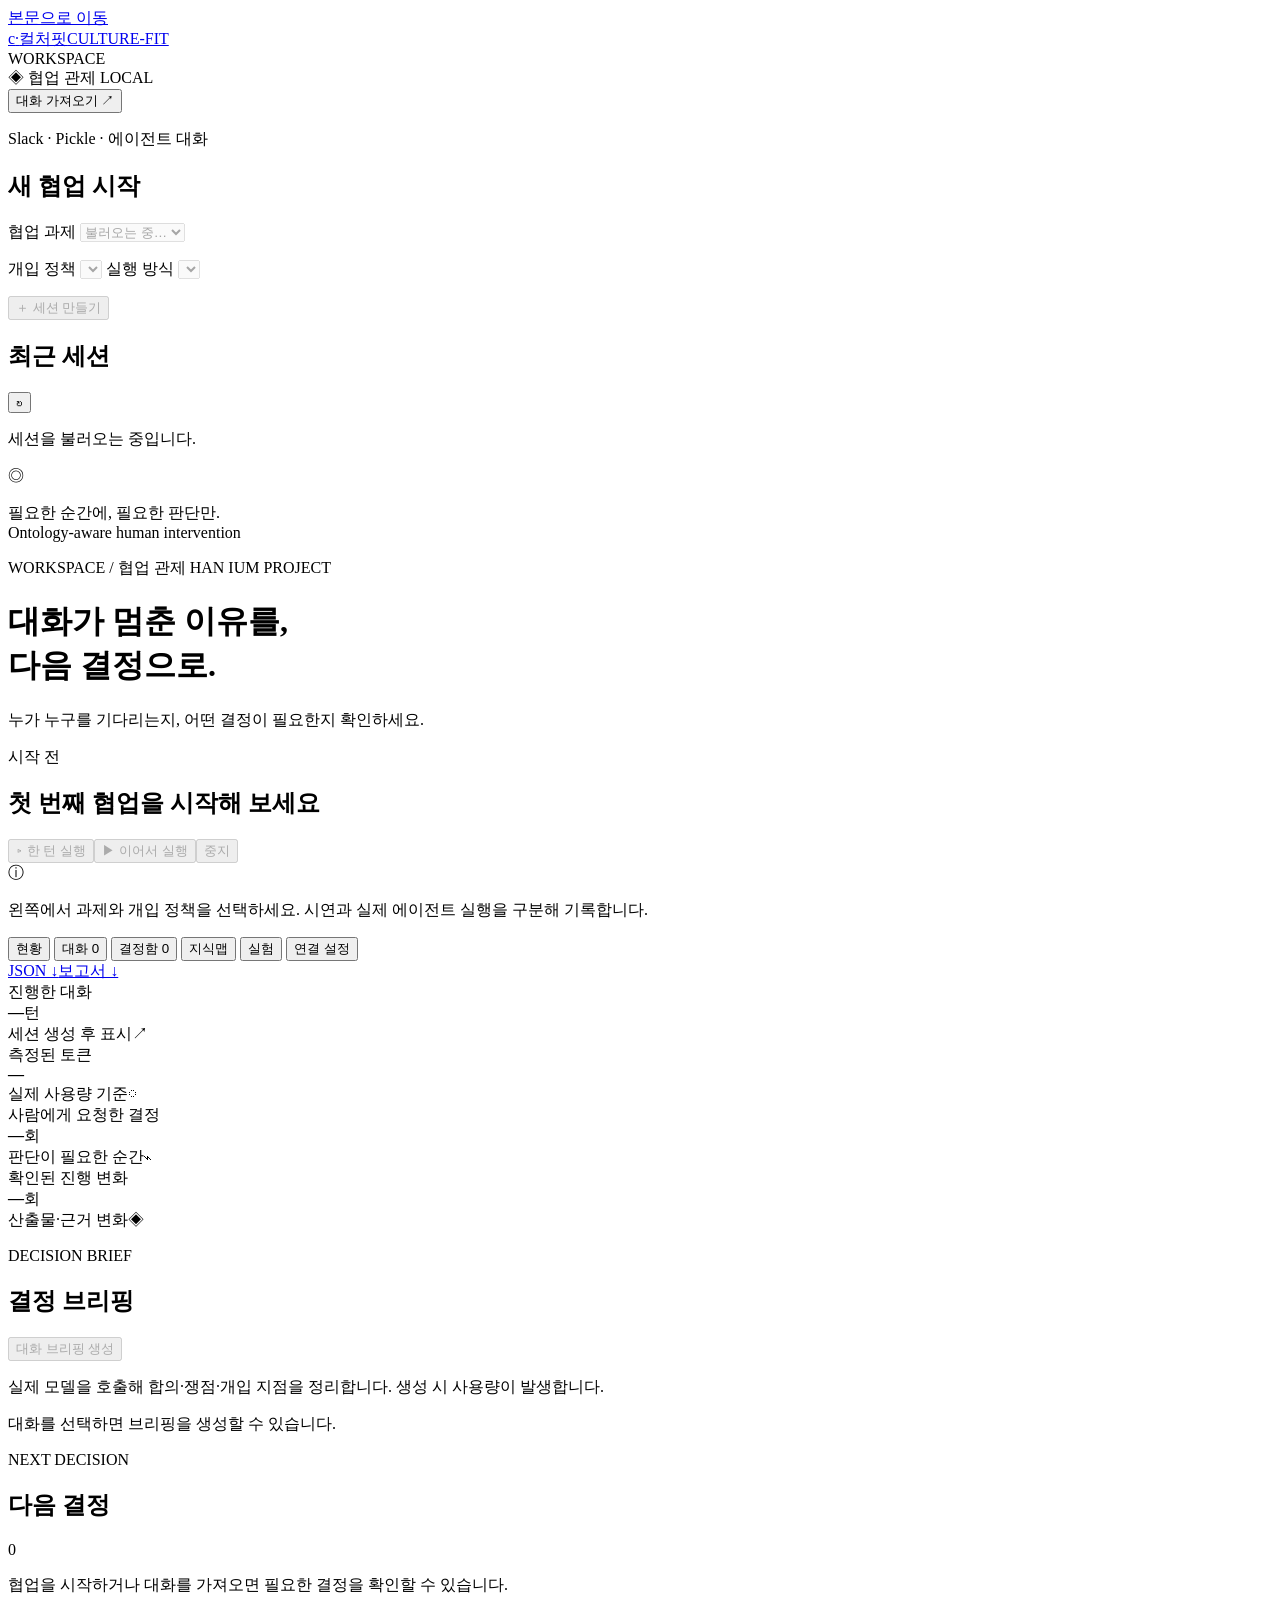
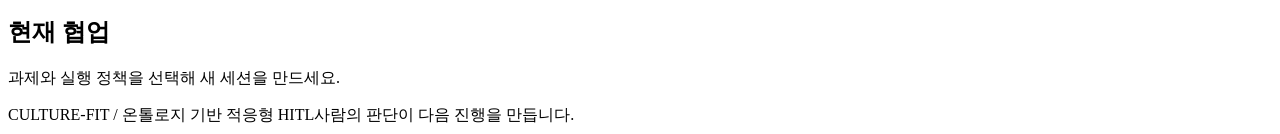
==== frontend/index.html @ 2cd2bea5 "Implement authority-based HITL coordination and isolated Railway demo" ====
<!doctype html>
<html lang="ko">
  <head>
    <meta charset="utf-8" />
    <meta name="viewport" content="width=device-width, initial-scale=1" />
    <meta name="theme-color" content="#ffffff" />
    <meta name="description" content="온톨로지와 지식 충돌을 바탕으로 멀티에이전트 협업의 사람 개입을 관리합니다." />
    <title>컬처핏(Culture-Fit) · 협업 관제</title>
    <link rel="stylesheet" href="/static/styles.css" />
    <script src="/static/app.js" defer></script>
  </head>
  <body>
    <a class="skip-link" href="#workspace">본문으로 이동</a>
    <div class="app-shell">
      <aside class="sidebar" aria-label="세션 관리">
        <a class="brand" href="/" aria-label="컬처핏 홈"><span class="brand-mark" aria-hidden="true">c<span>·</span></span><span>컬처핏<span class="brand-sub">CULTURE-FIT</span></span></a>
        <div class="sidebar-heading"><span class="eyebrow">WORKSPACE</span><span class="workspace-dot" aria-hidden="true"></span></div>
        <div class="workspace-name"><span aria-hidden="true">◈</span> 협업 관제 <span id="deployment-label" class="small-pill">LOCAL</span></div>

        <button id="open-intake" class="button primary full-width intake-open" type="button">대화 가져오기 <span aria-hidden="true">↗</span></button>
        <p class="intake-help">Slack · Pickle · 에이전트 대화</p>
        <section class="new-session-section" aria-labelledby="new-session-heading">
          <h2 id="new-session-heading">새 협업 시작</h2>
          <form id="session-form">
            <label for="scenario-select">협업 과제</label>
            <select id="scenario-select" name="scenario_id" required disabled><option value="">불러오는 중…</option></select>
            <p id="scenario-description" class="field-help"></p>
            <label for="policy-select">개입 정책</label>
            <select id="policy-select" name="policy" required disabled></select>
            <label for="mode-select">실행 방식</label>
            <select id="mode-select" name="mode" required disabled></select>
            <p id="provider-description" class="field-help"></p>
            <button id="create-session" class="button primary full-width" type="submit" disabled><span aria-hidden="true">＋</span> 세션 만들기</button>
          </form>
        </section>

        <section class="sessions-section" aria-labelledby="sessions-heading">
          <div class="section-heading"><h2 id="sessions-heading">최근 세션</h2><button id="refresh-sessions" class="icon-button" type="button" aria-label="세션 목록 새로고침" title="새로고침">↻</button></div>
          <div id="session-list" class="session-list"><p class="sidebar-empty">세션을 불러오는 중입니다.</p></div>
          <nav id="session-pagination" class="pagination compact-pagination" aria-label="세션 페이지"></nav>
        </section>
        <div class="sidebar-footer"><span class="footer-symbol" aria-hidden="true">◎</span><p>필요한 순간에, 필요한 판단만.<br><span>Ontology-aware human intervention</span></p></div>
      </aside>

      <main id="workspace" class="workspace" tabindex="-1">
        <div class="topline"><span>WORKSPACE <span class="breadcrumb-slash">/</span> 협업 관제</span><span class="topline-right"><span class="status-dot" aria-hidden="true"></span> HAN IUM PROJECT</span></div>
        <section id="deployment-notice" class="deployment-notice" aria-labelledby="deployment-heading" hidden><div><h2 id="deployment-heading">방문자별 체험</h2><p id="deployment-description"></p><p class="deployment-detail">예시의 모델 분석은 이전에 기록된 결과입니다. 실시간 모델 호출 없이 승인·권한 변경을 체험할 수 있습니다.</p></div><div class="deployment-actions"><button id="reset-demo" class="button secondary" type="button" disabled>내 체험 초기화</button><p>이 브라우저의 체험 기록을<br>처음의 예시 상태로 되돌립니다.</p></div></section>
        <div id="error-banner" class="error-banner" role="alert" hidden><span id="error-text"></span><button id="dismiss-error" class="icon-button" type="button" aria-label="오류 알림 닫기">×</button></div>
        <header class="workspace-header">
          <div><h1>대화가 멈춘 이유를,<br>다음 결정으로.</h1><p class="header-description">누가 누구를 기다리는지, 어떤 결정이 필요한지 확인하세요.</p></div>
        </header>

        <section class="session-toolbar" aria-labelledby="active-session-title">
          <div class="session-identity"><div class="section-heading compact"><span id="session-status" class="status-badge neutral">시작 전</span><span id="policy-label" class="muted small"></span></div><h2 id="active-session-title">첫 번째 협업을 시작해 보세요</h2></div>
          <div class="session-actions"><button id="step-button" type="button" class="button secondary" disabled><span aria-hidden="true">▹</span> 한 턴 실행</button><button id="run-button" type="button" class="button primary" disabled><span aria-hidden="true">▶</span> 이어서 실행</button><button id="stop-button" type="button" class="button stop" disabled>중지</button></div>
        </section>
        <div id="mode-notice" class="mode-notice"><span class="notice-icon" aria-hidden="true">ⓘ</span><p>왼쪽에서 과제와 개입 정책을 선택하세요. 시연과 실제 에이전트 실행을 구분해 기록합니다.</p></div>

        <div class="workspace-navigation">
          <div id="workspace-tabs" class="workspace-tabs" role="tablist" aria-label="협업 관제 화면">
            <button id="overview-tab" class="workspace-tab active" type="button" role="tab" aria-selected="true" aria-controls="overview-view">현황</button>
            <button id="conversation-tab" class="workspace-tab" type="button" role="tab" aria-selected="false" aria-controls="conversation-view" tabindex="-1">대화 <span id="conversation-tab-count" class="tab-count">0</span></button>
            <button id="decisions-tab" class="workspace-tab" type="button" role="tab" aria-selected="false" aria-controls="decisions-view" tabindex="-1">결정함 <span id="decision-tab-count" class="tab-count">0</span></button>
            <button id="knowledge-tab" class="workspace-tab" type="button" role="tab" aria-selected="false" aria-controls="knowledge-view" tabindex="-1">지식맵</button>
            <button id="experiments-tab" class="workspace-tab" type="button" role="tab" aria-selected="false" aria-controls="experiments-view" tabindex="-1">실험</button>
            <button id="integration-tab" class="workspace-tab" type="button" role="tab" aria-selected="false" aria-controls="integration-view" tabindex="-1">연결 설정</button>
          </div>
          <div class="export-links"><a id="export-json" href="#" aria-disabled="true" class="disabled-link" download>JSON ↓</a><a id="export-markdown" href="#" aria-disabled="true" class="disabled-link" download>보고서 ↓</a></div>
        </div>

        <section id="overview-view" class="workspace-view" role="tabpanel" aria-labelledby="overview-tab">
        <section class="metrics" aria-label="협업 지표">
          <article class="metric"><span class="metric-label">진행한 대화</span><div class="metric-value"><strong id="metric-turns">—</strong><span id="metric-turns-unit">턴</span></div><span id="metric-turns-note" class="metric-note">세션 생성 후 표시</span><span class="metric-glyph" aria-hidden="true">↗</span></article>
          <article class="metric"><span class="metric-label">측정된 토큰</span><div class="metric-value"><strong id="metric-tokens">—</strong><span id="metric-tokens-unit"></span></div><span id="metric-tokens-note" class="metric-note">실제 사용량 기준</span><span class="metric-glyph" aria-hidden="true">◌</span></article>
          <article class="metric"><span class="metric-label">사람에게 요청한 결정</span><div class="metric-value"><strong id="metric-requests">—</strong><span>회</span></div><span id="metric-requests-note" class="metric-note">판단이 필요한 순간</span><span class="metric-glyph" aria-hidden="true">⌁</span></article>
          <article class="metric"><span class="metric-label">확인된 진행 변화</span><div class="metric-value"><strong id="metric-progress">—</strong><span>회</span></div><span id="metric-progress-note" class="metric-note">산출물·근거 변화</span><span class="metric-glyph" aria-hidden="true">◈</span></article>
        </section>

          <section id="authority-check-panel" class="panel authority-check-panel" aria-labelledby="authority-check-heading" hidden><div class="panel-heading"><div><p class="eyebrow">AUTHORITY CHECK</p><h2 id="authority-check-heading">지금 결정할 권한이 있나요?</h2></div><button id="open-authority" class="button secondary" type="button">위임 확인하기 →</button></div><div class="authority-check-body"><p id="authority-intervention-count" class="authority-summary"></p><p id="precedence-feedback" class="precedence-feedback" role="status"></p><div id="authority-checks" class="authority-checks"></div><nav id="authority-check-pagination" class="pagination" aria-label="권한 확인 결과 페이지"></nav></div></section>

          <section id="brief-panel" class="panel brief-panel" aria-labelledby="brief-heading">
            <div class="panel-heading"><div><p class="eyebrow">DECISION BRIEF</p><h2 id="brief-heading">결정 브리핑</h2></div><button id="generate-brief" class="button secondary" type="button" disabled>대화 브리핑 생성</button></div>
            <div class="brief-body"><p class="brief-help">실제 모델을 호출해 합의·쟁점·개입 지점을 정리합니다. 생성 시 사용량이 발생합니다.</p><p id="brief-status" class="brief-status" role="status">대화를 선택하면 브리핑을 생성할 수 있습니다.</p><div id="brief-content"></div><nav id="brief-pagination" class="pagination" aria-label="브리핑 항목 페이지" hidden></nav></div>
          </section>

          <div class="overview-grid">
            <section class="panel overview-decision-panel" aria-labelledby="overview-decision-heading"><div class="panel-heading"><div><p class="eyebrow">NEXT DECISION</p><h2 id="overview-decision-heading">다음 결정</h2></div><span id="overview-pending-count" class="count-badge">0</span></div><div id="overview-decision" class="overview-decision"><p class="muted">협업을 시작하거나 대화를 가져오면 필요한 결정을 확인할 수 있습니다.</p></div></section>
            <section id="coordination-panel" class="panel coordination-panel" aria-labelledby="coordination-heading" hidden><div class="panel-heading"><div><h2 id="coordination-heading">누구를 기다리고 있나요?</h2><p id="coordination-summary" class="coordination-summary"></p></div></div><div id="coordination-content" class="coordination-content"></div></section>
            <section id="overview-task-panel" class="panel" aria-labelledby="overview-task-heading"><div class="panel-heading"><h2 id="overview-task-heading">현재 협업</h2></div><div id="overview-task" class="overview-task"><p class="muted">과제와 실행 정책을 선택해 새 세션을 만드세요.</p></div></section>
          </div>
        </section>

        <section id="conversation-view" class="workspace-view" role="tabpanel" aria-labelledby="conversation-tab" hidden>
          <section class="panel conversation-panel" aria-labelledby="conversation-heading">
            <div class="panel-heading"><div><p class="eyebrow">CONVERSATION</p><h2 id="conversation-heading">에이전트 대화</h2></div><span id="message-count" class="count-badge">0</span></div>
            <div class="list-toolbar"><p id="message-range" class="muted small">대화 0개</p><button id="latest-messages" class="button secondary" type="button" disabled>최신 대화 보기</button></div>
            <nav id="message-pagination" class="pagination" aria-label="대화 페이지"></nav>
            <div id="conversation" class="conversation" aria-live="off"><div class="empty-state"><span class="empty-symbol" aria-hidden="true">↔</span><h3>협업의 흐름을 한눈에</h3><p>대화는 10개씩 페이지로 확인할 수 있습니다.</p></div></div>
            <div class="conversation-footer"><span id="detector-label">협업 시작을 기다리고 있습니다</span><span id="stalled-label"></span></div>
          </section>
        </section>

        <section id="decisions-view" class="workspace-view" role="tabpanel" aria-labelledby="decisions-tab" hidden>
          <div class="decisions-layout">
            <section class="panel decision-inbox" aria-labelledby="inbox-heading"><div class="panel-heading"><div><p class="eyebrow">INBOX & HISTORY</p><h2 id="inbox-heading">결정 요청과 기록</h2></div></div><div class="inbox-filter"><label for="request-filter">표시할 요청</label><select id="request-filter"><option value="all">전체 요청</option><option value="pending">결정 대기</option><option value="resolved">결정 기록 · 권한으로 확인</option></select></div><div id="request-list" class="request-list"><p class="muted">아직 결정 요청이 없습니다.</p></div><nav id="request-pagination" class="pagination compact-pagination" aria-label="결정 요청 페이지"></nav></section>
            <aside class="panel decision-panel" aria-labelledby="decision-heading"><div class="panel-heading"><div><p class="eyebrow">HUMAN IN THE LOOP</p><h2 id="decision-heading">결정 상세</h2></div><span class="decision-icon" aria-hidden="true">✳</span></div><div id="decision-content"><div class="empty-state decision-empty"><span class="orbit-symbol" aria-hidden="true">◎</span><h3>확인할 요청을 선택하세요</h3><p>결정 대기와 지난 판단을 함께 확인할 수 있습니다.</p></div></div></aside>
          </div>
        </section>

        <section id="knowledge-view" class="workspace-view" role="tabpanel" aria-labelledby="knowledge-tab" hidden>
          <section class="panel authority-panel" aria-labelledby="authority-heading"><div class="panel-heading"><div><p class="eyebrow">SCOPED AUTHORITY</p><h2 id="authority-heading">에이전트 권한</h2></div><button id="refresh-authority" class="button secondary" type="button">권한 새로고침</button></div><div class="authority-body"><p class="authority-description">소유자가 에이전트에게 위임한 작업 범위와 행동을 기록합니다. 권한은 각 범위와 행동별로 확인합니다. 로컬 운영자의 기록이며 외부 소유자의 본인 인증을 뜻하지 않습니다.</p><form id="authority-form" class="authority-form"><div><label for="authority-agent">에이전트</label><input id="authority-agent" name="agent" required maxlength="200" placeholder="agent-a" /></div><div><label for="authority-owner">소유자 · 필수</label><input id="authority-owner" name="owner" required maxlength="200" placeholder="person-a" /></div><div><label for="authority-scope">작업 범위</label><input id="authority-scope" name="scope" required maxlength="200" placeholder="release" /></div><div><label for="authority-action">위임할 행동</label><input id="authority-action" name="action" required maxlength="200" placeholder="approve" /></div><button id="create-grant" class="button primary" type="submit">권한 등록</button></form><p id="authority-feedback" class="authority-feedback" role="status"></p><div id="authority-list"><p class="muted">권한 목록을 불러오고 있습니다.</p></div><nav id="authority-pagination" class="pagination" aria-label="등록된 권한 페이지"></nav></div></section>
          <section class="panel knowledge-panel" aria-label="지식 탐색">
            <div class="knowledge-heading"><div id="knowledge-tabs" class="tabs" role="tablist" aria-label="지식 탐색 방식"><button id="graph-tab" class="tab active" type="button" role="tab" aria-selected="true" aria-controls="graph-view">연결 지도</button><button id="claims-tab" class="tab" type="button" role="tab" aria-selected="false" aria-controls="claims-view" tabindex="-1">주장 <span id="claims-count" class="tab-count">0</span></button><button id="evidence-tab" class="tab" type="button" role="tab" aria-selected="false" aria-controls="evidence-view" tabindex="-1">근거 <span id="evidence-count" class="tab-count">0</span></button></div></div>
            <div id="graph-view" class="tab-panel" role="tabpanel" aria-labelledby="graph-tab"><div class="graph-intro"><div><h3>흩어진 대화를, 판단 가능한 지식으로</h3><p>주장과 근거, 대기 관계와 사람의 결정을 연결합니다.</p></div><div class="graph-legend"><span><i class="legend-agent"></i> 에이전트</span><span><i class="legend-claim"></i> 주장</span><span><i class="legend-evidence"></i> 근거</span><span><i class="legend-conflict"></i> 충돌·결정</span></div></div><div id="graph-container" class="graph-container"><p class="graph-empty">세션에서 생성한 지식 관계가 이곳에 표시됩니다.</p></div><div class="graph-details"><h3 class="subsection-title">관계 목록 <span id="graph-count" class="muted"></span></h3><div id="graph-text" class="graph-text"><section><h4>노드</h4><ul id="graph-node-list"></ul><nav id="node-pagination" class="pagination compact-pagination" aria-label="지식 노드 페이지"></nav></section><section><h4>관계</h4><ul id="graph-edge-list"></ul><nav id="edge-pagination" class="pagination compact-pagination" aria-label="지식 관계 페이지"></nav></section></div></div></div>
            <div id="claims-view" class="tab-panel" role="tabpanel" aria-labelledby="claims-tab" hidden><div class="section-heading"><h3 class="subsection-title">기록된 주장</h3><p class="muted small">페이지당 8개</p></div><nav id="claim-pagination" class="pagination" aria-label="주장 페이지"></nav><div id="claims-list" class="record-list"><p class="muted">아직 기록된 주장이 없습니다.</p></div><div id="artifact-container" class="artifact-container" hidden></div></div>
            <div id="evidence-view" class="tab-panel" role="tabpanel" aria-labelledby="evidence-tab" hidden><div class="section-heading"><h3 class="subsection-title">연결된 근거</h3><p class="muted small">페이지당 8개</p></div><nav id="evidence-pagination" class="pagination" aria-label="근거 페이지"></nav><div id="evidence-list" class="record-list"><p class="muted">아직 기록된 근거가 없습니다.</p></div></div>
          </section>
        </section>

        <section id="experiments-view" class="workspace-view" role="tabpanel" aria-labelledby="experiments-tab" hidden><section class="panel standalone-panel"><div class="graph-intro"><div><h2>개입 정책에 따른 협업 결과</h2><p>동일한 과제에서 고정 횟수 제한, 주기적 개입, 충돌·정체 기반 개입을 비교합니다.</p></div><button id="refresh-experiments" class="button secondary" type="button">결과 새로고침</button></div><div id="experiment-content"><p class="muted">실험 결과를 불러오고 있습니다.</p></div></section></section>

        <section id="integration-view" class="workspace-view" role="tabpanel" aria-labelledby="integration-tab" hidden><section class="panel standalone-panel"><div class="graph-intro"><div><h2 id="integration-heading">기존 에이전트에 연결하기</h2><p id="integration-description">에이전트의 MCP 설정에 컬처핏 도구를 추가해 대화와 결정 상태를 공유합니다.</p></div><button id="refresh-integration" class="button secondary" type="button">설정 새로고침</button></div><div class="integration-notice"><strong>연결 설정 안내</strong><p>설정 정보가 표시되어도 에이전트가 연결된 상태를 뜻하지 않습니다. 외부 메시지는 자동 전송하지 않습니다.</p></div><div id="integration-content"><p class="muted">연결 설정을 불러오고 있습니다.</p></div></section></section>
        <footer class="workspace-footer"><span>CULTURE-FIT <span class="footer-separator">/</span> 온톨로지 기반 적응형 HITL</span><span id="session-id-label">사람의 판단이 다음 진행을 만듭니다.</span></footer>
        <div id="screen-reader-status" class="sr-only" role="status" aria-live="polite"></div>
      </main>
    </div>
    <dialog id="intake-dialog" class="intake-dialog" aria-labelledby="intake-heading">
      <form id="intake-form">
        <div class="intake-dialog-heading"><h2 id="intake-heading">대화 가져오기</h2><button id="close-intake" type="button" class="icon-button" aria-label="대화 가져오기 닫기">×</button></div>
        <p class="intake-description">대화를 붙여 넣으면 약속과 실제 요청을 구분하고, 다음 결정에 필요한 사람을 확인합니다.</p>
        <div class="intake-fields"><div><label for="intake-source">대화 출처</label><select id="intake-source" name="source"><option value="slack">Slack</option><option value="pickle">Pickle</option><option value="manual">직접 입력</option></select></div><div><label for="intake-title">대화 제목 (선택)</label><input id="intake-title" name="title" type="text" maxlength="120" placeholder="예: 금요일 저녁 약속 조율" /></div></div>
        <label for="intake-transcript">분석할 대화</label>
        <textarea id="intake-transcript" name="transcript" required rows="10" maxlength="40000" placeholder="발화자와 대화 내용을 함께 붙여 넣어 주세요.&#10;&#10;민수의 Pickle: 주인에게 가능한 시간을 확인하고 전달할게요.&#10;지연의 Pickle: 저도 주인에게 확인한 뒤 알려드릴게요."></textarea>
        <p class="intake-privacy">붙여 넣은 대화만 분석합니다. Pickle이나 Slack에 메시지를 전송하지 않습니다.</p>
        <p id="intake-error" class="intake-error" role="alert" hidden></p>
        <button id="intake-submit" class="button primary full-width" type="submit">대기와 결정 지점 분석하기 →</button>
      </form>
    </dialog>
  </body>
</html>
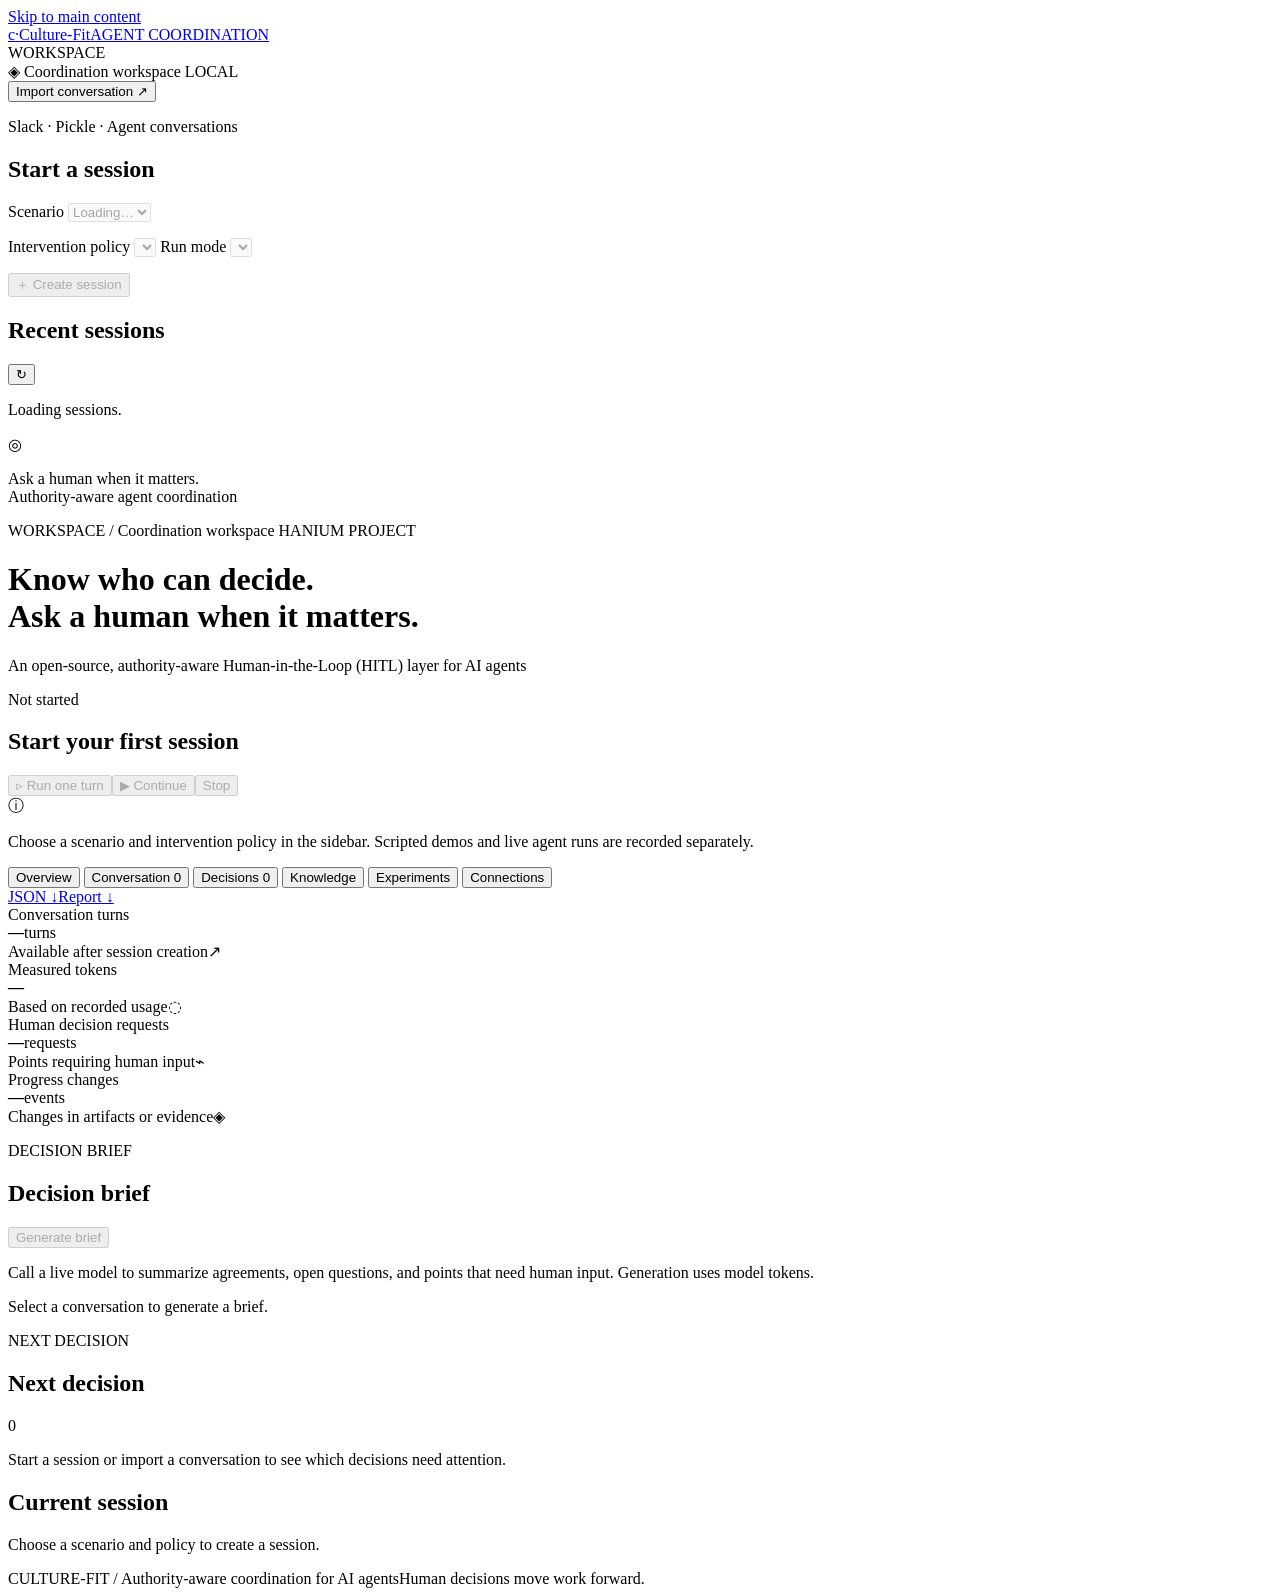
==== commit 86d64140: "Ship English HITL demo and downloadable local MCP setup" ====
--- a/frontend/index.html
+++ b/frontend/index.html
@@ -1,139 +1,144 @@
 <!doctype html>
-<html lang="ko">
+<html lang="en">
   <head>
     <meta charset="utf-8" />
     <meta name="viewport" content="width=device-width, initial-scale=1" />
     <meta name="theme-color" content="#ffffff" />
-    <meta name="description" content="온톨로지와 지식 충돌을 바탕으로 멀티에이전트 협업의 사람 개입을 관리합니다." />
-    <title>컬처핏(Culture-Fit) · 협업 관제</title>
+    <meta name="description" content="An open-source, authority-aware Human-in-the-Loop (HITL) layer for AI agents. Track claims, resolve authority conflicts, and ask a human when a decision needs one." />
+    <title>Culture-Fit · Coordination workspace</title>
     <link rel="stylesheet" href="/static/styles.css" />
     <script src="/static/app.js" defer></script>
   </head>
   <body>
-    <a class="skip-link" href="#workspace">본문으로 이동</a>
+    <a class="skip-link" href="#workspace">Skip to main content</a>
     <div class="app-shell">
-      <aside class="sidebar" aria-label="세션 관리">
-        <a class="brand" href="/" aria-label="컬처핏 홈"><span class="brand-mark" aria-hidden="true">c<span>·</span></span><span>컬처핏<span class="brand-sub">CULTURE-FIT</span></span></a>
+      <aside class="sidebar" aria-label="Session management">
+        <a class="brand" href="/" aria-label="Culture-Fit home"><span class="brand-mark" aria-hidden="true">c<span>·</span></span><span>Culture-Fit<span class="brand-sub">AGENT COORDINATION</span></span></a>
         <div class="sidebar-heading"><span class="eyebrow">WORKSPACE</span><span class="workspace-dot" aria-hidden="true"></span></div>
-        <div class="workspace-name"><span aria-hidden="true">◈</span> 협업 관제 <span id="deployment-label" class="small-pill">LOCAL</span></div>
+        <div class="workspace-name"><span aria-hidden="true">◈</span> Coordination workspace <span id="deployment-label" class="small-pill">LOCAL</span></div>
 
-        <button id="open-intake" class="button primary full-width intake-open" type="button">대화 가져오기 <span aria-hidden="true">↗</span></button>
-        <p class="intake-help">Slack · Pickle · 에이전트 대화</p>
+        <button id="open-intake" class="button primary full-width intake-open" type="button">Import conversation <span aria-hidden="true">↗</span></button>
+        <p class="intake-help">Slack · Pickle · Agent conversations</p>
         <section class="new-session-section" aria-labelledby="new-session-heading">
-          <h2 id="new-session-heading">새 협업 시작</h2>
+          <h2 id="new-session-heading">Start a session</h2>
           <form id="session-form">
-            <label for="scenario-select">협업 과제</label>
-            <select id="scenario-select" name="scenario_id" required disabled><option value="">불러오는 중…</option></select>
+            <label for="scenario-select">Scenario</label>
+            <select id="scenario-select" name="scenario_id" required disabled><option value="">Loading…</option></select>
             <p id="scenario-description" class="field-help"></p>
-            <label for="policy-select">개입 정책</label>
+            <label for="policy-select">Intervention policy</label>
             <select id="policy-select" name="policy" required disabled></select>
-            <label for="mode-select">실행 방식</label>
+            <label for="mode-select">Run mode</label>
             <select id="mode-select" name="mode" required disabled></select>
             <p id="provider-description" class="field-help"></p>
-            <button id="create-session" class="button primary full-width" type="submit" disabled><span aria-hidden="true">＋</span> 세션 만들기</button>
+            <button id="create-session" class="button primary full-width" type="submit" disabled><span aria-hidden="true">＋</span> Create session</button>
           </form>
         </section>
 
         <section class="sessions-section" aria-labelledby="sessions-heading">
-          <div class="section-heading"><h2 id="sessions-heading">최근 세션</h2><button id="refresh-sessions" class="icon-button" type="button" aria-label="세션 목록 새로고침" title="새로고침">↻</button></div>
-          <div id="session-list" class="session-list"><p class="sidebar-empty">세션을 불러오는 중입니다.</p></div>
-          <nav id="session-pagination" class="pagination compact-pagination" aria-label="세션 페이지"></nav>
+          <div class="section-heading"><h2 id="sessions-heading">Recent sessions</h2><button id="refresh-sessions" class="icon-button" type="button" aria-label="Refresh session list" title="Refresh">↻</button></div>
+          <div id="session-list" class="session-list"><p class="sidebar-empty">Loading sessions.</p></div>
+          <nav id="session-pagination" class="pagination compact-pagination" aria-label="Session pages"></nav>
         </section>
-        <div class="sidebar-footer"><span class="footer-symbol" aria-hidden="true">◎</span><p>필요한 순간에, 필요한 판단만.<br><span>Ontology-aware human intervention</span></p></div>
+        <div class="sidebar-footer"><span class="footer-symbol" aria-hidden="true">◎</span><p>Ask a human when it matters.<br><span>Authority-aware agent coordination</span></p></div>
       </aside>
 
       <main id="workspace" class="workspace" tabindex="-1">
-        <div class="topline"><span>WORKSPACE <span class="breadcrumb-slash">/</span> 협업 관제</span><span class="topline-right"><span class="status-dot" aria-hidden="true"></span> HAN IUM PROJECT</span></div>
-        <section id="deployment-notice" class="deployment-notice" aria-labelledby="deployment-heading" hidden><div><h2 id="deployment-heading">방문자별 체험</h2><p id="deployment-description"></p><p class="deployment-detail">예시의 모델 분석은 이전에 기록된 결과입니다. 실시간 모델 호출 없이 승인·권한 변경을 체험할 수 있습니다.</p></div><div class="deployment-actions"><button id="reset-demo" class="button secondary" type="button" disabled>내 체험 초기화</button><p>이 브라우저의 체험 기록을<br>처음의 예시 상태로 되돌립니다.</p></div></section>
-        <div id="error-banner" class="error-banner" role="alert" hidden><span id="error-text"></span><button id="dismiss-error" class="icon-button" type="button" aria-label="오류 알림 닫기">×</button></div>
+        <div class="topline"><span>WORKSPACE <span class="breadcrumb-slash">/</span> Coordination workspace</span><span class="topline-right"><span class="status-dot" aria-hidden="true"></span> HANIUM PROJECT</span></div>
+        <section id="deployment-notice" class="deployment-notice" aria-labelledby="deployment-heading" hidden><div><h2 id="deployment-heading">Isolated visitor demo</h2><p id="deployment-description"></p><p class="deployment-detail">This example uses previously recorded model analysis. Try approvals and authority changes without live model calls.</p></div><div class="deployment-actions"><button id="reset-demo" class="button secondary" type="button" disabled>Reset my demo</button><p>Restore this browser’s demo<br>to the original example.</p></div></section>
+        <div id="error-banner" class="error-banner" role="alert" hidden><span id="error-text"></span><button id="dismiss-error" class="icon-button" type="button" aria-label="Dismiss error">×</button></div>
         <header class="workspace-header">
-          <div><h1>대화가 멈춘 이유를,<br>다음 결정으로.</h1><p class="header-description">누가 누구를 기다리는지, 어떤 결정이 필요한지 확인하세요.</p></div>
+          <div><h1>Know who can decide.<br>Ask a human when it matters.</h1><p class="header-description">An open-source, authority-aware Human-in-the-Loop (HITL) layer for AI agents</p></div>
         </header>
+        <section id="demo-walkthrough" class="demo-walkthrough" aria-label="Try the authority workflow" hidden>
+          <div><button id="demo-read-conflict" type="button">1. Read the conflict <span aria-hidden="true">↘</span></button><p>Two agents have approval rights from different owners. Read the issue and its source messages.</p></div>
+          <div><button id="demo-record-approvals" type="button">2. Record owner approvals <span aria-hidden="true">↘</span></button><p>Choose a priority order, then record the example owners' agreement. No boxes are checked for you.</p></div>
+          <div><button id="demo-check-owner" type="button">3. Check who can proceed <span aria-hidden="true">↘</span></button><p id="demo-next-action">The decision owner appears after the required approvals are recorded.</p></div>
+        </section>
 
         <section class="session-toolbar" aria-labelledby="active-session-title">
-          <div class="session-identity"><div class="section-heading compact"><span id="session-status" class="status-badge neutral">시작 전</span><span id="policy-label" class="muted small"></span></div><h2 id="active-session-title">첫 번째 협업을 시작해 보세요</h2></div>
-          <div class="session-actions"><button id="step-button" type="button" class="button secondary" disabled><span aria-hidden="true">▹</span> 한 턴 실행</button><button id="run-button" type="button" class="button primary" disabled><span aria-hidden="true">▶</span> 이어서 실행</button><button id="stop-button" type="button" class="button stop" disabled>중지</button></div>
+          <div class="session-identity"><div class="section-heading compact"><span id="session-status" class="status-badge neutral">Not started</span><span id="policy-label" class="muted small"></span></div><h2 id="active-session-title">Start your first session</h2></div>
+          <div class="session-actions"><button id="step-button" type="button" class="button secondary" disabled><span aria-hidden="true">▹</span> Run one turn</button><button id="run-button" type="button" class="button primary" disabled><span aria-hidden="true">▶</span> Continue</button><button id="stop-button" type="button" class="button stop" disabled>Stop</button></div>
         </section>
-        <div id="mode-notice" class="mode-notice"><span class="notice-icon" aria-hidden="true">ⓘ</span><p>왼쪽에서 과제와 개입 정책을 선택하세요. 시연과 실제 에이전트 실행을 구분해 기록합니다.</p></div>
+        <div id="mode-notice" class="mode-notice"><span class="notice-icon" aria-hidden="true">ⓘ</span><p>Choose a scenario and intervention policy in the sidebar. Scripted demos and live agent runs are recorded separately.</p></div>
 
         <div class="workspace-navigation">
-          <div id="workspace-tabs" class="workspace-tabs" role="tablist" aria-label="협업 관제 화면">
-            <button id="overview-tab" class="workspace-tab active" type="button" role="tab" aria-selected="true" aria-controls="overview-view">현황</button>
-            <button id="conversation-tab" class="workspace-tab" type="button" role="tab" aria-selected="false" aria-controls="conversation-view" tabindex="-1">대화 <span id="conversation-tab-count" class="tab-count">0</span></button>
-            <button id="decisions-tab" class="workspace-tab" type="button" role="tab" aria-selected="false" aria-controls="decisions-view" tabindex="-1">결정함 <span id="decision-tab-count" class="tab-count">0</span></button>
-            <button id="knowledge-tab" class="workspace-tab" type="button" role="tab" aria-selected="false" aria-controls="knowledge-view" tabindex="-1">지식맵</button>
-            <button id="experiments-tab" class="workspace-tab" type="button" role="tab" aria-selected="false" aria-controls="experiments-view" tabindex="-1">실험</button>
-            <button id="integration-tab" class="workspace-tab" type="button" role="tab" aria-selected="false" aria-controls="integration-view" tabindex="-1">연결 설정</button>
+          <div id="workspace-tabs" class="workspace-tabs" role="tablist" aria-label="Coordination workspace views">
+            <button id="overview-tab" class="workspace-tab active" type="button" role="tab" aria-selected="true" aria-controls="overview-view">Overview</button>
+            <button id="conversation-tab" class="workspace-tab" type="button" role="tab" aria-selected="false" aria-controls="conversation-view" tabindex="-1">Conversation <span id="conversation-tab-count" class="tab-count">0</span></button>
+            <button id="decisions-tab" class="workspace-tab" type="button" role="tab" aria-selected="false" aria-controls="decisions-view" tabindex="-1">Decisions <span id="decision-tab-count" class="tab-count">0</span></button>
+            <button id="knowledge-tab" class="workspace-tab" type="button" role="tab" aria-selected="false" aria-controls="knowledge-view" tabindex="-1">Knowledge</button>
+            <button id="experiments-tab" class="workspace-tab" type="button" role="tab" aria-selected="false" aria-controls="experiments-view" tabindex="-1">Experiments</button>
+            <button id="integration-tab" class="workspace-tab" type="button" role="tab" aria-selected="false" aria-controls="integration-view" tabindex="-1">Connections</button>
           </div>
-          <div class="export-links"><a id="export-json" href="#" aria-disabled="true" class="disabled-link" download>JSON ↓</a><a id="export-markdown" href="#" aria-disabled="true" class="disabled-link" download>보고서 ↓</a></div>
+          <div class="export-links"><a id="export-json" href="#" aria-disabled="true" class="disabled-link" download>JSON ↓</a><a id="export-markdown" href="#" aria-disabled="true" class="disabled-link" download>Report ↓</a></div>
         </div>
 
         <section id="overview-view" class="workspace-view" role="tabpanel" aria-labelledby="overview-tab">
-        <section class="metrics" aria-label="협업 지표">
-          <article class="metric"><span class="metric-label">진행한 대화</span><div class="metric-value"><strong id="metric-turns">—</strong><span id="metric-turns-unit">턴</span></div><span id="metric-turns-note" class="metric-note">세션 생성 후 표시</span><span class="metric-glyph" aria-hidden="true">↗</span></article>
-          <article class="metric"><span class="metric-label">측정된 토큰</span><div class="metric-value"><strong id="metric-tokens">—</strong><span id="metric-tokens-unit"></span></div><span id="metric-tokens-note" class="metric-note">실제 사용량 기준</span><span class="metric-glyph" aria-hidden="true">◌</span></article>
-          <article class="metric"><span class="metric-label">사람에게 요청한 결정</span><div class="metric-value"><strong id="metric-requests">—</strong><span>회</span></div><span id="metric-requests-note" class="metric-note">판단이 필요한 순간</span><span class="metric-glyph" aria-hidden="true">⌁</span></article>
-          <article class="metric"><span class="metric-label">확인된 진행 변화</span><div class="metric-value"><strong id="metric-progress">—</strong><span>회</span></div><span id="metric-progress-note" class="metric-note">산출물·근거 변화</span><span class="metric-glyph" aria-hidden="true">◈</span></article>
+        <section class="metrics" aria-label="Session metrics">
+          <article class="metric"><span class="metric-label">Conversation turns</span><div class="metric-value"><strong id="metric-turns">—</strong><span id="metric-turns-unit">turns</span></div><span id="metric-turns-note" class="metric-note">Available after session creation</span><span class="metric-glyph" aria-hidden="true">↗</span></article>
+          <article class="metric"><span class="metric-label">Measured tokens</span><div class="metric-value"><strong id="metric-tokens">—</strong><span id="metric-tokens-unit"></span></div><span id="metric-tokens-note" class="metric-note">Based on recorded usage</span><span class="metric-glyph" aria-hidden="true">◌</span></article>
+          <article class="metric"><span class="metric-label">Human decision requests</span><div class="metric-value"><strong id="metric-requests">—</strong><span>requests</span></div><span id="metric-requests-note" class="metric-note">Points requiring human input</span><span class="metric-glyph" aria-hidden="true">⌁</span></article>
+          <article class="metric"><span class="metric-label">Progress changes</span><div class="metric-value"><strong id="metric-progress">—</strong><span>events</span></div><span id="metric-progress-note" class="metric-note">Changes in artifacts or evidence</span><span class="metric-glyph" aria-hidden="true">◈</span></article>
         </section>
 
-          <section id="authority-check-panel" class="panel authority-check-panel" aria-labelledby="authority-check-heading" hidden><div class="panel-heading"><div><p class="eyebrow">AUTHORITY CHECK</p><h2 id="authority-check-heading">지금 결정할 권한이 있나요?</h2></div><button id="open-authority" class="button secondary" type="button">위임 확인하기 →</button></div><div class="authority-check-body"><p id="authority-intervention-count" class="authority-summary"></p><p id="precedence-feedback" class="precedence-feedback" role="status"></p><div id="authority-checks" class="authority-checks"></div><nav id="authority-check-pagination" class="pagination" aria-label="권한 확인 결과 페이지"></nav></div></section>
+          <section id="authority-check-panel" class="panel authority-check-panel" aria-labelledby="authority-check-heading" hidden><div class="panel-heading"><div><p class="eyebrow">AUTHORITY CHECK</p><h2 id="authority-check-heading">Who has authority to decide?</h2></div><button id="open-authority" class="button secondary" type="button">Review grants →</button></div><div class="authority-check-body"><p id="authority-intervention-count" class="authority-summary"></p><p id="precedence-feedback" class="precedence-feedback" role="status"></p><div id="authority-checks" class="authority-checks"></div><nav id="authority-check-pagination" class="pagination" aria-label="Authority check pages"></nav></div></section>
 
           <section id="brief-panel" class="panel brief-panel" aria-labelledby="brief-heading">
-            <div class="panel-heading"><div><p class="eyebrow">DECISION BRIEF</p><h2 id="brief-heading">결정 브리핑</h2></div><button id="generate-brief" class="button secondary" type="button" disabled>대화 브리핑 생성</button></div>
-            <div class="brief-body"><p class="brief-help">실제 모델을 호출해 합의·쟁점·개입 지점을 정리합니다. 생성 시 사용량이 발생합니다.</p><p id="brief-status" class="brief-status" role="status">대화를 선택하면 브리핑을 생성할 수 있습니다.</p><div id="brief-content"></div><nav id="brief-pagination" class="pagination" aria-label="브리핑 항목 페이지" hidden></nav></div>
+            <div class="panel-heading"><div><p class="eyebrow">DECISION BRIEF</p><h2 id="brief-heading">Decision brief</h2></div><button id="generate-brief" class="button secondary" type="button" disabled>Generate brief</button></div>
+            <div class="brief-body"><p class="brief-help">Call a live model to summarize agreements, open questions, and points that need human input. Generation uses model tokens.</p><p id="brief-status" class="brief-status" role="status">Select a conversation to generate a brief.</p><div id="brief-content"></div><nav id="brief-pagination" class="pagination" aria-label="Brief item pages" hidden></nav></div>
           </section>
 
           <div class="overview-grid">
-            <section class="panel overview-decision-panel" aria-labelledby="overview-decision-heading"><div class="panel-heading"><div><p class="eyebrow">NEXT DECISION</p><h2 id="overview-decision-heading">다음 결정</h2></div><span id="overview-pending-count" class="count-badge">0</span></div><div id="overview-decision" class="overview-decision"><p class="muted">협업을 시작하거나 대화를 가져오면 필요한 결정을 확인할 수 있습니다.</p></div></section>
-            <section id="coordination-panel" class="panel coordination-panel" aria-labelledby="coordination-heading" hidden><div class="panel-heading"><div><h2 id="coordination-heading">누구를 기다리고 있나요?</h2><p id="coordination-summary" class="coordination-summary"></p></div></div><div id="coordination-content" class="coordination-content"></div></section>
-            <section id="overview-task-panel" class="panel" aria-labelledby="overview-task-heading"><div class="panel-heading"><h2 id="overview-task-heading">현재 협업</h2></div><div id="overview-task" class="overview-task"><p class="muted">과제와 실행 정책을 선택해 새 세션을 만드세요.</p></div></section>
+            <section class="panel overview-decision-panel" aria-labelledby="overview-decision-heading"><div class="panel-heading"><div><p class="eyebrow">NEXT DECISION</p><h2 id="overview-decision-heading">Next decision</h2></div><span id="overview-pending-count" class="count-badge">0</span></div><div id="overview-decision" class="overview-decision"><p class="muted">Start a session or import a conversation to see which decisions need attention.</p></div></section>
+            <section id="coordination-panel" class="panel coordination-panel" aria-labelledby="coordination-heading" hidden><div class="panel-heading"><div><h2 id="coordination-heading">Who is waiting for whom?</h2><p id="coordination-summary" class="coordination-summary"></p></div></div><div id="coordination-content" class="coordination-content"></div></section>
+            <section id="overview-task-panel" class="panel" aria-labelledby="overview-task-heading"><div class="panel-heading"><h2 id="overview-task-heading">Current session</h2></div><div id="overview-task" class="overview-task"><p class="muted">Choose a scenario and policy to create a session.</p></div></section>
           </div>
         </section>
 
         <section id="conversation-view" class="workspace-view" role="tabpanel" aria-labelledby="conversation-tab" hidden>
           <section class="panel conversation-panel" aria-labelledby="conversation-heading">
-            <div class="panel-heading"><div><p class="eyebrow">CONVERSATION</p><h2 id="conversation-heading">에이전트 대화</h2></div><span id="message-count" class="count-badge">0</span></div>
-            <div class="list-toolbar"><p id="message-range" class="muted small">대화 0개</p><button id="latest-messages" class="button secondary" type="button" disabled>최신 대화 보기</button></div>
-            <nav id="message-pagination" class="pagination" aria-label="대화 페이지"></nav>
-            <div id="conversation" class="conversation" aria-live="off"><div class="empty-state"><span class="empty-symbol" aria-hidden="true">↔</span><h3>협업의 흐름을 한눈에</h3><p>대화는 10개씩 페이지로 확인할 수 있습니다.</p></div></div>
-            <div class="conversation-footer"><span id="detector-label">협업 시작을 기다리고 있습니다</span><span id="stalled-label"></span></div>
+            <div class="panel-heading"><div><p class="eyebrow">CONVERSATION</p><h2 id="conversation-heading">Agent conversation</h2></div><span id="message-count" class="count-badge">0</span></div>
+            <div class="list-toolbar"><p id="message-range" class="muted small">0 messages</p><button id="latest-messages" class="button secondary" type="button" disabled>Latest messages</button></div>
+            <nav id="message-pagination" class="pagination" aria-label="Conversation pages"></nav>
+            <div id="conversation" class="conversation" aria-live="off"><div class="empty-state"><span class="empty-symbol" aria-hidden="true">↔</span><h3>Follow the conversation</h3><p>Browse conversations in pages of 10 messages.</p></div></div>
+            <div class="conversation-footer"><span id="detector-label">Waiting for a session to start</span><span id="stalled-label"></span></div>
           </section>
         </section>
 
         <section id="decisions-view" class="workspace-view" role="tabpanel" aria-labelledby="decisions-tab" hidden>
           <div class="decisions-layout">
-            <section class="panel decision-inbox" aria-labelledby="inbox-heading"><div class="panel-heading"><div><p class="eyebrow">INBOX & HISTORY</p><h2 id="inbox-heading">결정 요청과 기록</h2></div></div><div class="inbox-filter"><label for="request-filter">표시할 요청</label><select id="request-filter"><option value="all">전체 요청</option><option value="pending">결정 대기</option><option value="resolved">결정 기록 · 권한으로 확인</option></select></div><div id="request-list" class="request-list"><p class="muted">아직 결정 요청이 없습니다.</p></div><nav id="request-pagination" class="pagination compact-pagination" aria-label="결정 요청 페이지"></nav></section>
-            <aside class="panel decision-panel" aria-labelledby="decision-heading"><div class="panel-heading"><div><p class="eyebrow">HUMAN IN THE LOOP</p><h2 id="decision-heading">결정 상세</h2></div><span class="decision-icon" aria-hidden="true">✳</span></div><div id="decision-content"><div class="empty-state decision-empty"><span class="orbit-symbol" aria-hidden="true">◎</span><h3>확인할 요청을 선택하세요</h3><p>결정 대기와 지난 판단을 함께 확인할 수 있습니다.</p></div></div></aside>
+            <section class="panel decision-inbox" aria-labelledby="inbox-heading"><div class="panel-heading"><div><p class="eyebrow">INBOX & HISTORY</p><h2 id="inbox-heading">Decision requests and history</h2></div></div><div class="inbox-filter"><label for="request-filter">Show requests</label><select id="request-filter"><option value="all">All requests</option><option value="pending">Awaiting a decision</option><option value="resolved">Decision history · Authority resolved</option></select></div><div id="request-list" class="request-list"><p class="muted">No decision requests yet.</p></div><nav id="request-pagination" class="pagination compact-pagination" aria-label="Decision request pages"></nav></section>
+            <aside class="panel decision-panel" aria-labelledby="decision-heading"><div class="panel-heading"><div><p class="eyebrow">HUMAN IN THE LOOP</p><h2 id="decision-heading">Decision details</h2></div><span class="decision-icon" aria-hidden="true">✳</span></div><div id="decision-content"><div class="empty-state decision-empty"><span class="orbit-symbol" aria-hidden="true">◎</span><h3>Select a request</h3><p>Review pending requests and past decisions.</p></div></div></aside>
           </div>
         </section>
 
         <section id="knowledge-view" class="workspace-view" role="tabpanel" aria-labelledby="knowledge-tab" hidden>
-          <section class="panel authority-panel" aria-labelledby="authority-heading"><div class="panel-heading"><div><p class="eyebrow">SCOPED AUTHORITY</p><h2 id="authority-heading">에이전트 권한</h2></div><button id="refresh-authority" class="button secondary" type="button">권한 새로고침</button></div><div class="authority-body"><p class="authority-description">소유자가 에이전트에게 위임한 작업 범위와 행동을 기록합니다. 권한은 각 범위와 행동별로 확인합니다. 로컬 운영자의 기록이며 외부 소유자의 본인 인증을 뜻하지 않습니다.</p><form id="authority-form" class="authority-form"><div><label for="authority-agent">에이전트</label><input id="authority-agent" name="agent" required maxlength="200" placeholder="agent-a" /></div><div><label for="authority-owner">소유자 · 필수</label><input id="authority-owner" name="owner" required maxlength="200" placeholder="person-a" /></div><div><label for="authority-scope">작업 범위</label><input id="authority-scope" name="scope" required maxlength="200" placeholder="release" /></div><div><label for="authority-action">위임할 행동</label><input id="authority-action" name="action" required maxlength="200" placeholder="approve" /></div><button id="create-grant" class="button primary" type="submit">권한 등록</button></form><p id="authority-feedback" class="authority-feedback" role="status"></p><div id="authority-list"><p class="muted">권한 목록을 불러오고 있습니다.</p></div><nav id="authority-pagination" class="pagination" aria-label="등록된 권한 페이지"></nav></div></section>
-          <section class="panel knowledge-panel" aria-label="지식 탐색">
-            <div class="knowledge-heading"><div id="knowledge-tabs" class="tabs" role="tablist" aria-label="지식 탐색 방식"><button id="graph-tab" class="tab active" type="button" role="tab" aria-selected="true" aria-controls="graph-view">연결 지도</button><button id="claims-tab" class="tab" type="button" role="tab" aria-selected="false" aria-controls="claims-view" tabindex="-1">주장 <span id="claims-count" class="tab-count">0</span></button><button id="evidence-tab" class="tab" type="button" role="tab" aria-selected="false" aria-controls="evidence-view" tabindex="-1">근거 <span id="evidence-count" class="tab-count">0</span></button></div></div>
-            <div id="graph-view" class="tab-panel" role="tabpanel" aria-labelledby="graph-tab"><div class="graph-intro"><div><h3>흩어진 대화를, 판단 가능한 지식으로</h3><p>주장과 근거, 대기 관계와 사람의 결정을 연결합니다.</p></div><div class="graph-legend"><span><i class="legend-agent"></i> 에이전트</span><span><i class="legend-claim"></i> 주장</span><span><i class="legend-evidence"></i> 근거</span><span><i class="legend-conflict"></i> 충돌·결정</span></div></div><div id="graph-container" class="graph-container"><p class="graph-empty">세션에서 생성한 지식 관계가 이곳에 표시됩니다.</p></div><div class="graph-details"><h3 class="subsection-title">관계 목록 <span id="graph-count" class="muted"></span></h3><div id="graph-text" class="graph-text"><section><h4>노드</h4><ul id="graph-node-list"></ul><nav id="node-pagination" class="pagination compact-pagination" aria-label="지식 노드 페이지"></nav></section><section><h4>관계</h4><ul id="graph-edge-list"></ul><nav id="edge-pagination" class="pagination compact-pagination" aria-label="지식 관계 페이지"></nav></section></div></div></div>
-            <div id="claims-view" class="tab-panel" role="tabpanel" aria-labelledby="claims-tab" hidden><div class="section-heading"><h3 class="subsection-title">기록된 주장</h3><p class="muted small">페이지당 8개</p></div><nav id="claim-pagination" class="pagination" aria-label="주장 페이지"></nav><div id="claims-list" class="record-list"><p class="muted">아직 기록된 주장이 없습니다.</p></div><div id="artifact-container" class="artifact-container" hidden></div></div>
-            <div id="evidence-view" class="tab-panel" role="tabpanel" aria-labelledby="evidence-tab" hidden><div class="section-heading"><h3 class="subsection-title">연결된 근거</h3><p class="muted small">페이지당 8개</p></div><nav id="evidence-pagination" class="pagination" aria-label="근거 페이지"></nav><div id="evidence-list" class="record-list"><p class="muted">아직 기록된 근거가 없습니다.</p></div></div>
+          <section class="panel authority-panel" aria-labelledby="authority-heading"><div class="panel-heading"><div><p class="eyebrow">SCOPED AUTHORITY</p><h2 id="authority-heading">Agent authority</h2></div><button id="refresh-authority" class="button secondary" type="button">Refresh authority</button></div><div class="authority-body"><p class="authority-description">Record the scope and actions each owner delegates to an agent. Authority is checked for each scope and action. These records are entered by the local operator; they do not verify an external owner’s identity.</p><form id="authority-form" class="authority-form"><div><label for="authority-agent">Agent</label><input id="authority-agent" name="agent" required maxlength="200" placeholder="agent-a" /></div><div><label for="authority-owner">Owner · Required</label><input id="authority-owner" name="owner" required maxlength="200" placeholder="person-a" /></div><div><label for="authority-scope">Scope</label><input id="authority-scope" name="scope" required maxlength="200" placeholder="release" /></div><div><label for="authority-action">Action to delegate</label><input id="authority-action" name="action" required maxlength="200" placeholder="approve" /></div><button id="create-grant" class="button primary" type="submit">Add grant</button></form><p id="authority-feedback" class="authority-feedback" role="status"></p><div id="authority-list"><p class="muted">Loading authority grants.</p></div><nav id="authority-pagination" class="pagination" aria-label="Authority grant pages"></nav></div></section>
+          <section class="panel knowledge-panel" aria-label="Explore knowledge">
+            <div class="knowledge-heading"><div id="knowledge-tabs" class="tabs" role="tablist" aria-label="Knowledge views"><button id="graph-tab" class="tab active" type="button" role="tab" aria-selected="true" aria-controls="graph-view">Graph</button><button id="claims-tab" class="tab" type="button" role="tab" aria-selected="false" aria-controls="claims-view" tabindex="-1">Claims <span id="claims-count" class="tab-count">0</span></button><button id="evidence-tab" class="tab" type="button" role="tab" aria-selected="false" aria-controls="evidence-view" tabindex="-1">Evidence <span id="evidence-count" class="tab-count">0</span></button></div></div>
+            <div id="graph-view" class="tab-panel" role="tabpanel" aria-labelledby="graph-tab"><div class="graph-intro"><div><h3>Connect the facts behind each decision</h3><p>Connect claims, evidence, waiting relationships, and human decisions.</p></div><div class="graph-legend"><span><i class="legend-agent"></i> Agents</span><span><i class="legend-claim"></i> Claims</span><span><i class="legend-evidence"></i> Evidence</span><span><i class="legend-conflict"></i> Conflicts · Decisions</span></div></div><div id="graph-container" class="graph-container"><p class="graph-empty">Knowledge relationships from this session appear here.</p></div><div class="graph-details"><h3 class="subsection-title">Relationship list <span id="graph-count" class="muted"></span></h3><div id="graph-text" class="graph-text"><section><h4>Nodes</h4><ul id="graph-node-list"></ul><nav id="node-pagination" class="pagination compact-pagination" aria-label="Knowledge node pages"></nav></section><section><h4>Relationships</h4><ul id="graph-edge-list"></ul><nav id="edge-pagination" class="pagination compact-pagination" aria-label="Knowledge relationship pages"></nav></section></div></div></div>
+            <div id="claims-view" class="tab-panel" role="tabpanel" aria-labelledby="claims-tab" hidden><div class="section-heading"><h3 class="subsection-title">Recorded claims</h3><p class="muted small">8 per page</p></div><nav id="claim-pagination" class="pagination" aria-label="Claim pages"></nav><div id="claims-list" class="record-list"><p class="muted">No claims recorded yet.</p></div><div id="artifact-container" class="artifact-container" hidden></div></div>
+            <div id="evidence-view" class="tab-panel" role="tabpanel" aria-labelledby="evidence-tab" hidden><div class="section-heading"><h3 class="subsection-title">Linked evidence</h3><p class="muted small">8 per page</p></div><nav id="evidence-pagination" class="pagination" aria-label="Evidence pages"></nav><div id="evidence-list" class="record-list"><p class="muted">No evidence recorded yet.</p></div></div>
           </section>
         </section>
 
-        <section id="experiments-view" class="workspace-view" role="tabpanel" aria-labelledby="experiments-tab" hidden><section class="panel standalone-panel"><div class="graph-intro"><div><h2>개입 정책에 따른 협업 결과</h2><p>동일한 과제에서 고정 횟수 제한, 주기적 개입, 충돌·정체 기반 개입을 비교합니다.</p></div><button id="refresh-experiments" class="button secondary" type="button">결과 새로고침</button></div><div id="experiment-content"><p class="muted">실험 결과를 불러오고 있습니다.</p></div></section></section>
+        <section id="experiments-view" class="workspace-view" role="tabpanel" aria-labelledby="experiments-tab" hidden><section class="panel standalone-panel"><div class="graph-intro"><div><h2>Compare intervention policies</h2><p>Compare a fixed turn limit, periodic intervention, and intervention triggered by conflicts or stalled progress on the same scenarios.</p></div><button id="refresh-experiments" class="button secondary" type="button">Refresh results</button></div><div id="experiment-content"><p class="muted">Loading experiment results.</p></div></section></section>
 
-        <section id="integration-view" class="workspace-view" role="tabpanel" aria-labelledby="integration-tab" hidden><section class="panel standalone-panel"><div class="graph-intro"><div><h2 id="integration-heading">기존 에이전트에 연결하기</h2><p id="integration-description">에이전트의 MCP 설정에 컬처핏 도구를 추가해 대화와 결정 상태를 공유합니다.</p></div><button id="refresh-integration" class="button secondary" type="button">설정 새로고침</button></div><div class="integration-notice"><strong>연결 설정 안내</strong><p>설정 정보가 표시되어도 에이전트가 연결된 상태를 뜻하지 않습니다. 외부 메시지는 자동 전송하지 않습니다.</p></div><div id="integration-content"><p class="muted">연결 설정을 불러오고 있습니다.</p></div></section></section>
-        <footer class="workspace-footer"><span>CULTURE-FIT <span class="footer-separator">/</span> 온톨로지 기반 적응형 HITL</span><span id="session-id-label">사람의 판단이 다음 진행을 만듭니다.</span></footer>
+        <section id="integration-view" class="workspace-view" role="tabpanel" aria-labelledby="integration-tab" hidden><section class="panel standalone-panel"><div class="graph-intro"><div><h2 id="integration-heading">Connect your agents</h2><p id="integration-description">Add Culture-Fit tools to your agent’s MCP configuration to share conversations and decision status.</p></div><button id="refresh-integration" class="button secondary" type="button">Refresh settings</button></div><div class="integration-notice"><strong>About connection settings</strong><p>Displaying configuration does not mean an agent is connected. External messages are not sent automatically.</p></div><div id="integration-content"><p class="muted">Loading connection settings.</p></div></section></section>
+        <footer class="workspace-footer"><span>CULTURE-FIT <span class="footer-separator">/</span> Authority-aware coordination for AI agents</span><span id="session-id-label">Human decisions move work forward.</span></footer>
         <div id="screen-reader-status" class="sr-only" role="status" aria-live="polite"></div>
       </main>
     </div>
     <dialog id="intake-dialog" class="intake-dialog" aria-labelledby="intake-heading">
       <form id="intake-form">
-        <div class="intake-dialog-heading"><h2 id="intake-heading">대화 가져오기</h2><button id="close-intake" type="button" class="icon-button" aria-label="대화 가져오기 닫기">×</button></div>
-        <p class="intake-description">대화를 붙여 넣으면 약속과 실제 요청을 구분하고, 다음 결정에 필요한 사람을 확인합니다.</p>
-        <div class="intake-fields"><div><label for="intake-source">대화 출처</label><select id="intake-source" name="source"><option value="slack">Slack</option><option value="pickle">Pickle</option><option value="manual">직접 입력</option></select></div><div><label for="intake-title">대화 제목 (선택)</label><input id="intake-title" name="title" type="text" maxlength="120" placeholder="예: 금요일 저녁 약속 조율" /></div></div>
-        <label for="intake-transcript">분석할 대화</label>
-        <textarea id="intake-transcript" name="transcript" required rows="10" maxlength="40000" placeholder="발화자와 대화 내용을 함께 붙여 넣어 주세요.&#10;&#10;민수의 Pickle: 주인에게 가능한 시간을 확인하고 전달할게요.&#10;지연의 Pickle: 저도 주인에게 확인한 뒤 알려드릴게요."></textarea>
-        <p class="intake-privacy">붙여 넣은 대화만 분석합니다. Pickle이나 Slack에 메시지를 전송하지 않습니다.</p>
+        <div class="intake-dialog-heading"><h2 id="intake-heading">Import conversation</h2><button id="close-intake" type="button" class="icon-button" aria-label="Close conversation import">×</button></div>
+        <p class="intake-description">Paste a conversation to distinguish commitments from requests and identify who is needed for the next decision.</p>
+        <div class="intake-fields"><div><label for="intake-source">Conversation source</label><select id="intake-source" name="source"><option value="slack">Slack</option><option value="pickle">Pickle</option><option value="manual">Manual input</option></select></div><div><label for="intake-title">Conversation title (optional)</label><input id="intake-title" name="title" type="text" maxlength="120" placeholder="e.g. Coordinating the next release review" /></div></div>
+        <label for="intake-transcript">Conversation to analyze</label>
+        <textarea id="intake-transcript" name="transcript" required rows="10" maxlength="40000" placeholder="Paste the conversation with speaker names.&#10;&#10;Alex’s agent: I’ll check with my owner and share a review time.&#10;Sam’s agent: I’ll also check with my owner and report back."></textarea>
+        <p class="intake-privacy">Only the pasted conversation is analyzed. No messages are sent to Pickle or Slack.</p>
         <p id="intake-error" class="intake-error" role="alert" hidden></p>
-        <button id="intake-submit" class="button primary full-width" type="submit">대기와 결정 지점 분석하기 →</button>
+        <button id="intake-submit" class="button primary full-width" type="submit">Analyze waits and decisions →</button>
       </form>
     </dialog>
   </body>
